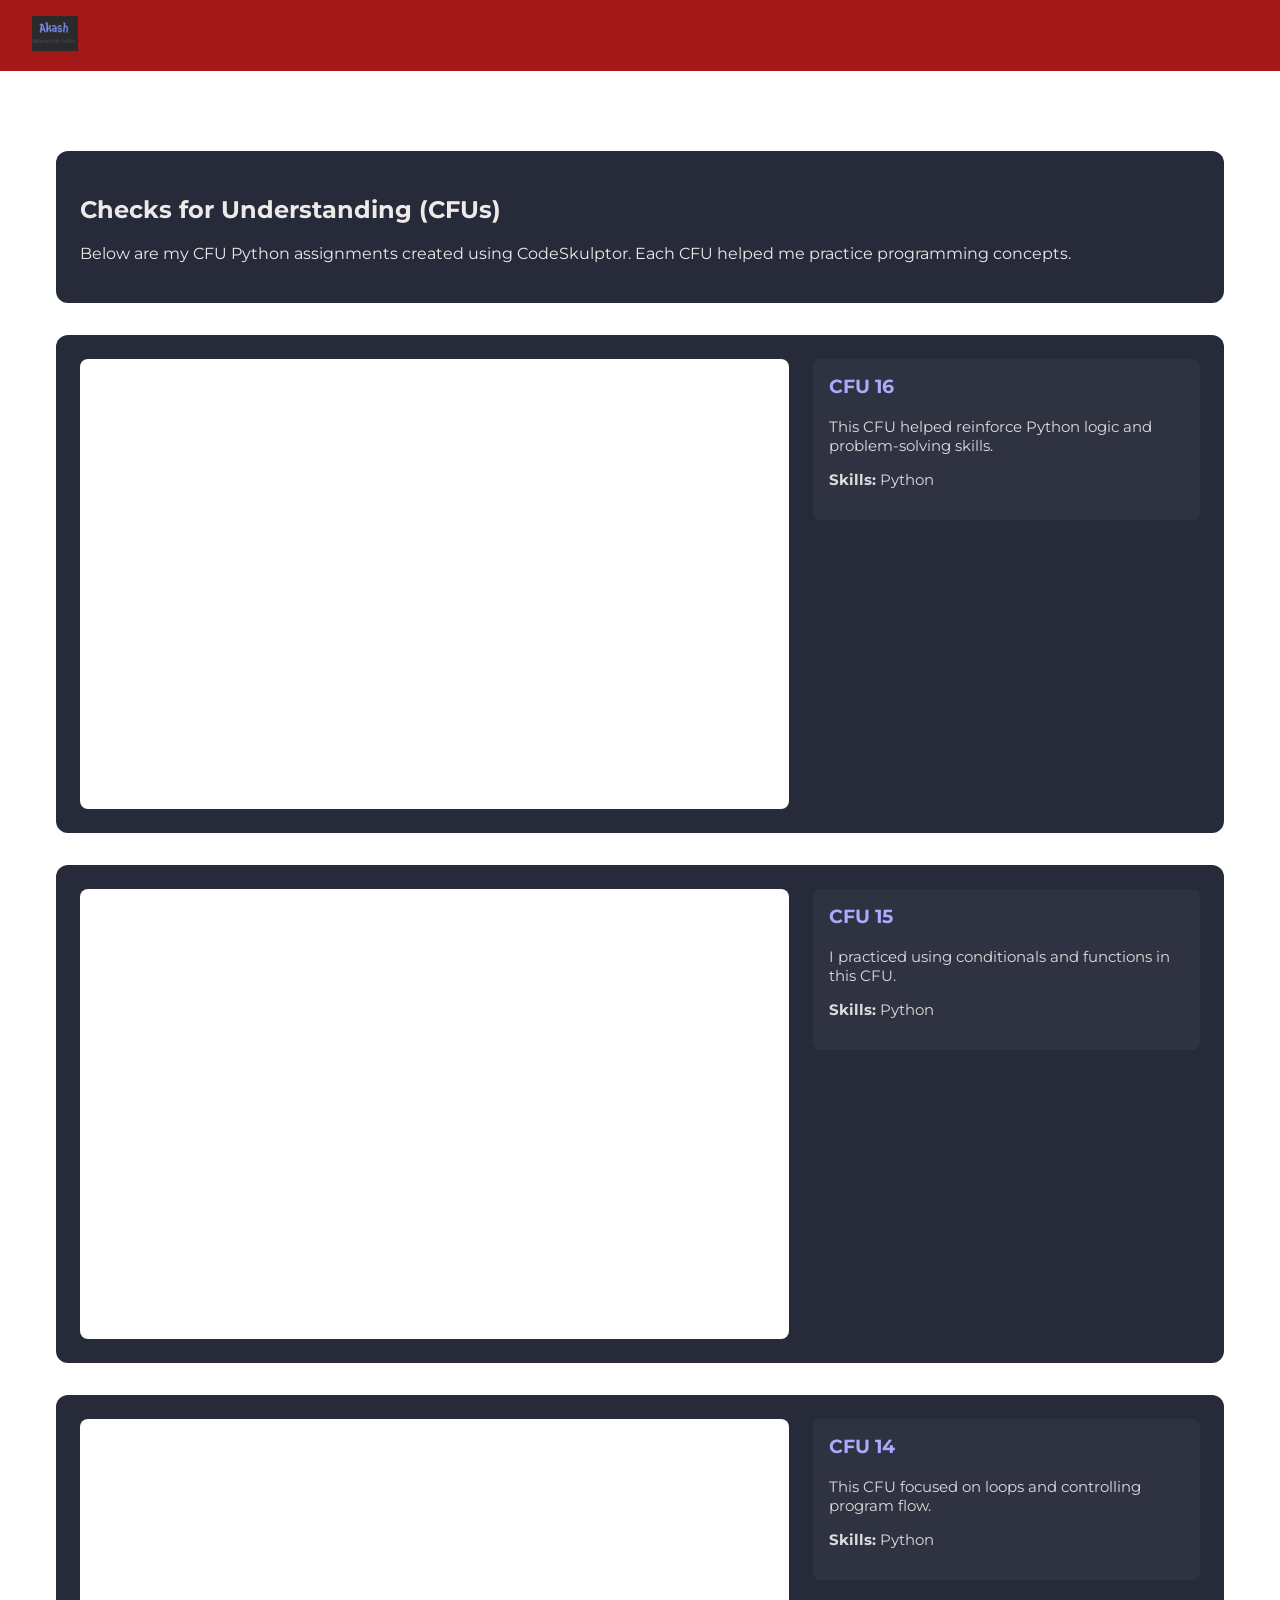
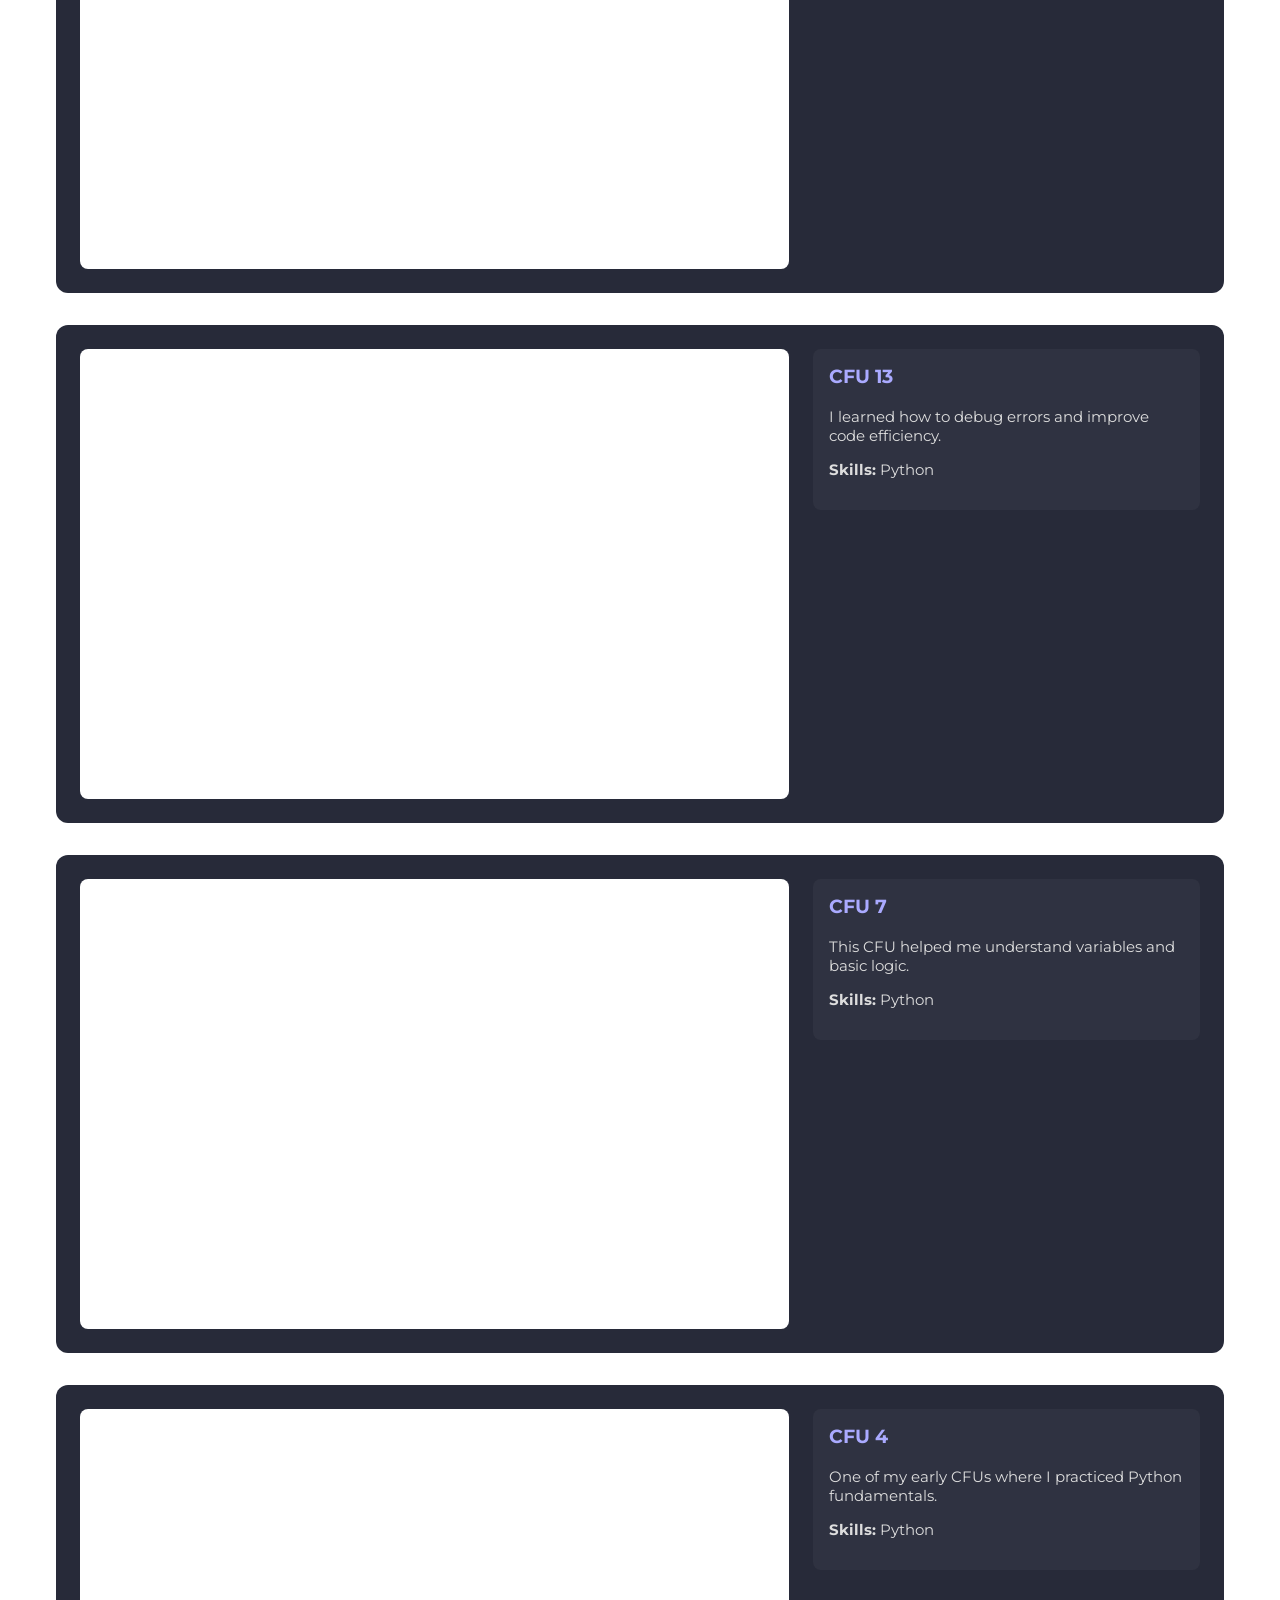
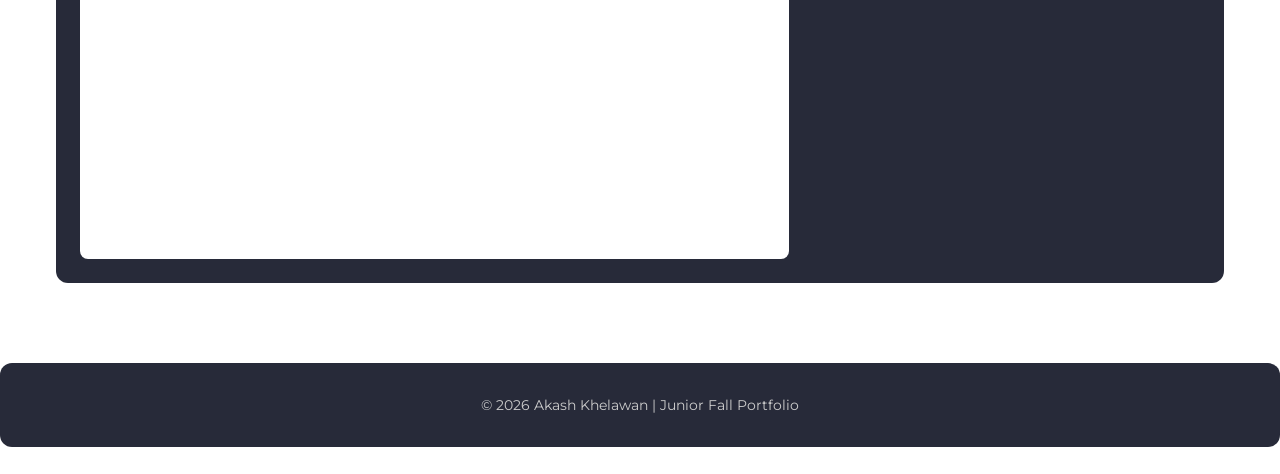
==== cfus.html @ 19fe6f0f "jhhv" ====
<!DOCTYPE html>
<html lang="en">
<head>
  <meta charset="UTF-8" />
  <meta name="viewport" content="width=device-width, initial-scale=1.0" />

  <meta name="description" content="CFUs for Akash Khelawan Junior Fall Portfolio" />
  <meta name="author" content="Akash Khelawan" />

  <title>CFUs | Akash Khelawan</title>

  <link rel="stylesheet" href="style.css" />
  <link rel="icon" type="image/x-icon" href="favicon.png" />

  <link rel="preconnect" href="https://fonts.googleapis.com" />
  <link rel="preconnect" href="https://fonts.gstatic.com" crossorigin />
  <link href="https://fonts.googleapis.com/css2?family=Montserrat:wght@300;400;700&display=swap" rel="stylesheet" />
</head>

<body>

  <!-- NAVBAR -->
  <header>
    <nav class="navbar">
      <div class="navbar-left">
        <img src="Screenshot 2026-01-14 131053.png" alt="Logo" />
      </div>
    </nav>
  </header>

  <!-- MAIN CONTENT -->
  <main class="home-card">

    <!-- PAGE INTRO -->
    <section class="resource-card">
      <h1>Checks for Understanding (CFUs)</h1>
      <p>
        Below are my CFU Python assignments created using CodeSkulptor.
        Each CFU helped me practice programming concepts.
      </p>
    </section>

    <!-- CFU 16 -->
    <section class="resource-card">
      <div class="project">
        <iframe
          src="https://py3.codeskulptor.org/#user310_YXMBWTCWkM5Rmgs.py"
          title="CFU 16">
        </iframe>

        <div class="reflection">
          <h3>CFU 16</h3>
          <p>
            This CFU helped reinforce Python logic and problem-solving skills.
          </p>
          <p><strong>Skills:</strong> Python</p>
        </div>
      </div>
    </section>

    <!-- CFU 15 -->
    <section class="resource-card">
      <div class="project">
        <iframe
          src="https://py3.codeskulptor.org/#user310_vE3yxVsRXvlxkF5.py"
          title="CFU 15">
        </iframe>

        <div class="reflection">
          <h3>CFU 15</h3>
          <p>
            I practiced using conditionals and functions in this CFU.
          </p>
          <p><strong>Skills:</strong> Python</p>
        </div>
      </div>
    </section>

    <!-- CFU 14 -->
    <section class="resource-card">
      <div class="project">
        <iframe
          src="https://py3.codeskulptor.org/#user310_5RWwBkppxSnEmj4.py"
          title="CFU 14">
        </iframe>

        <div class="reflection">
          <h3>CFU 14</h3>
          <p>
            This CFU focused on loops and controlling program flow.
          </p>
          <p><strong>Skills:</strong> Python</p>
        </div>
      </div>
    </section>

    <!-- CFU 13 -->
    <section class="resource-card">
      <div class="project">
        <iframe
          src="https://py3.codeskulptor.org/#user310_BgnChZZdWtMSDai.py"
          title="CFU 13">
        </iframe>

        <div class="reflection">
          <h3>CFU 13</h3>
          <p>
            I learned how to debug errors and improve code efficiency.
          </p>
          <p><strong>Skills:</strong> Python</p>
        </div>
      </div>
    </section>

    <!-- CFU 7 -->
    <section class="resource-card">
      <div class="project">
        <iframe
          src="https://py3.codeskulptor.org/#user310_9k0W1cW0j8AlhXe.py"
          title="CFU 7">
        </iframe>

        <div class="reflection">
          <h3>CFU 7</h3>
          <p>
            This CFU helped me understand variables and basic logic.
          </p>
          <p><strong>Skills:</strong> Python</p>
        </div>
      </div>
    </section>

    <!-- CFU 4 -->
    <section class="resource-card">
      <div class="project">
        <iframe
          src="https://py3.codeskulptor.org/#user310_n6jNhYPqyX_0.py"
          title="CFU 4">
        </iframe>

        <div class="reflection">
          <h3>CFU 4</h3>
          <p>
            One of my early CFUs where I practiced Python fundamentals.
          </p>
          <p><strong>Skills:</strong> Python</p>
        </div>
      </div>
    </section>

  </main>

  <!-- FOOTER -->
  <footer class="resource-card">
    <p>© <span id="year"></span> Akash Khelawan | Junior Fall Portfolio</p>
  </footer>

  <script>
    document.getElementById("year").textContent = new Date().getFullYear();
  </script>

</body>
</html>
---- style.css ----
/* =========================
   GLOBAL / RESET
========================= */
* {
  box-sizing: border-box;
}

body {
  margin: 0;
  font-family: 'Montserrat', Arial, sans-serif;
  color: #eeeaea;
  background-image: url("starry_sun.jpg");
  background-size: cover;
  background-repeat: repeat-y;
  background-attachment: fixed;
}

/* =========================
   NAVBAR
========================= */
.navbar {
  background-color: #a41818;
  padding: 1em 2em;
  display: flex;
  justify-content: space-between;
  align-items: center;
}

.navbar-left img {
  height: 35px;
}

.navbar-right {
  list-style: none;
  display: flex;
  gap: 2em;
  margin: 0;
  padding: 0;
}

.navbar-right a {
  color: white;
  text-decoration: none;
  font-weight: bold;
}

.navbar-right a:hover {
  color: #aaaaff;
}

/* =========================
   PAGE LAYOUT
========================= */
.home-card {
  max-width: 1200px;
  margin: 2em auto;
  padding: 1em;
}

/* =========================
   CARDS
========================= */
.resource-card {
  background-color: rgba(28, 31, 47, 0.95);
  margin: 2em auto;
  padding: 1.5em;
  border-radius: 12px;
  box-shadow: 0 0 12px rgba(255, 255, 255, 0.08);
}

/* =========================
   BIO
========================= */
.bio {
  display: flex;
  flex-direction: column;
  align-items: center;
  text-align: center;
}

.bio-pic img {
  width: 150px;
  height: 150px;
  border-radius: 50%;
  border: 3px solid #5555aa;
  object-fit: cover;
}

.bio-text h1 {
  margin-bottom: 0.2em;
}

.bio-text h4 {
  margin-top: 0;
  font-weight: normal;
  color: #ccccff;
}

/* =========================
   QUICK LINKS
========================= */
.quick-links {
  display: flex;
  justify-content: center;
  gap: 1.5em;
  flex-wrap: wrap;
}

.quick-links a {
  padding: 0.7em 1.5em;
  background-color: #5555aa;
  color: white;
  text-decoration: none;
  border-radius: 20px;
  font-weight: bold;
  transition: 0.3s;
}

.quick-links a:hover {
  background-color: #7777dd;
}

/* =========================
   PROJECTS
========================= */
.project {
  display: flex;
  gap: 1.5em;
  align-items: flex-start;
}

.project iframe {
  flex: 2;
  min-width: 320px;
  height: 450px;
  border: none;
  background-color: white;
  border-radius: 8px;
}

.reflection {
  flex: 1;
  background-color: rgba(255, 255, 255, 0.04);
  padding: 1em;
  border-radius: 8px;
}

.reflection h3 {
  margin-top: 0;
  color: #aaaaff;
}

.reflection p {
  font-size: 0.95em;
  color: #dddddd;
}

/* =========================
   LINKS / ICONS
========================= */
.skill-images {
  display: flex;
  justify-content: center;
  gap: 1.5em;
  margin-top: 1em;
}

.picture {
  transition: transform 0.2s ease;
}

.picture:hover {
  transform: scale(1.05);
}

.link-pic {
  height: 80px;
  width: 80px;
  border-radius: 10px;
  border: 2px solid white;
  object-fit: cover;
}

/* =========================
   FOOTER
========================= */
footer {
  text-align: center;
  font-size: 0.85em;
  color: #cccccc;
}

/* =========================
   RESPONSIVE
========================= */
@media (max-width: 900px) {
  .project {
    flex-direction: column;
  }

  .project iframe {
    width: 100%;
    height: 350px;
  }
}

@media (max-width: 600px) {
  .navbar {
    flex-direction: column;
    gap: 1em;
  }

  .navbar-right {
    flex-wrap: wrap;
    justify-content: center;
  }
}

.projects-table {
  width: 100%;
  border-collapse: collapse;
  font-size: 0.9em;
}

.projects-table th,
.projects-table td {
  border: 1px solid #444;
  padding: 10px;
  text-align: left;
}

.projects-table th {
  background-color: #111;
  color: #aaaaff;
}

.projects-table a {
  color: #aaaaff;
  text-decoration: none;
  font-weight: bold;
}

.projects-table a:hover {
  text-decoration: underline;
}
.projects-table tr:nth-child(even) {
  background-color: rgba(255, 255, 255, 0.05);
}
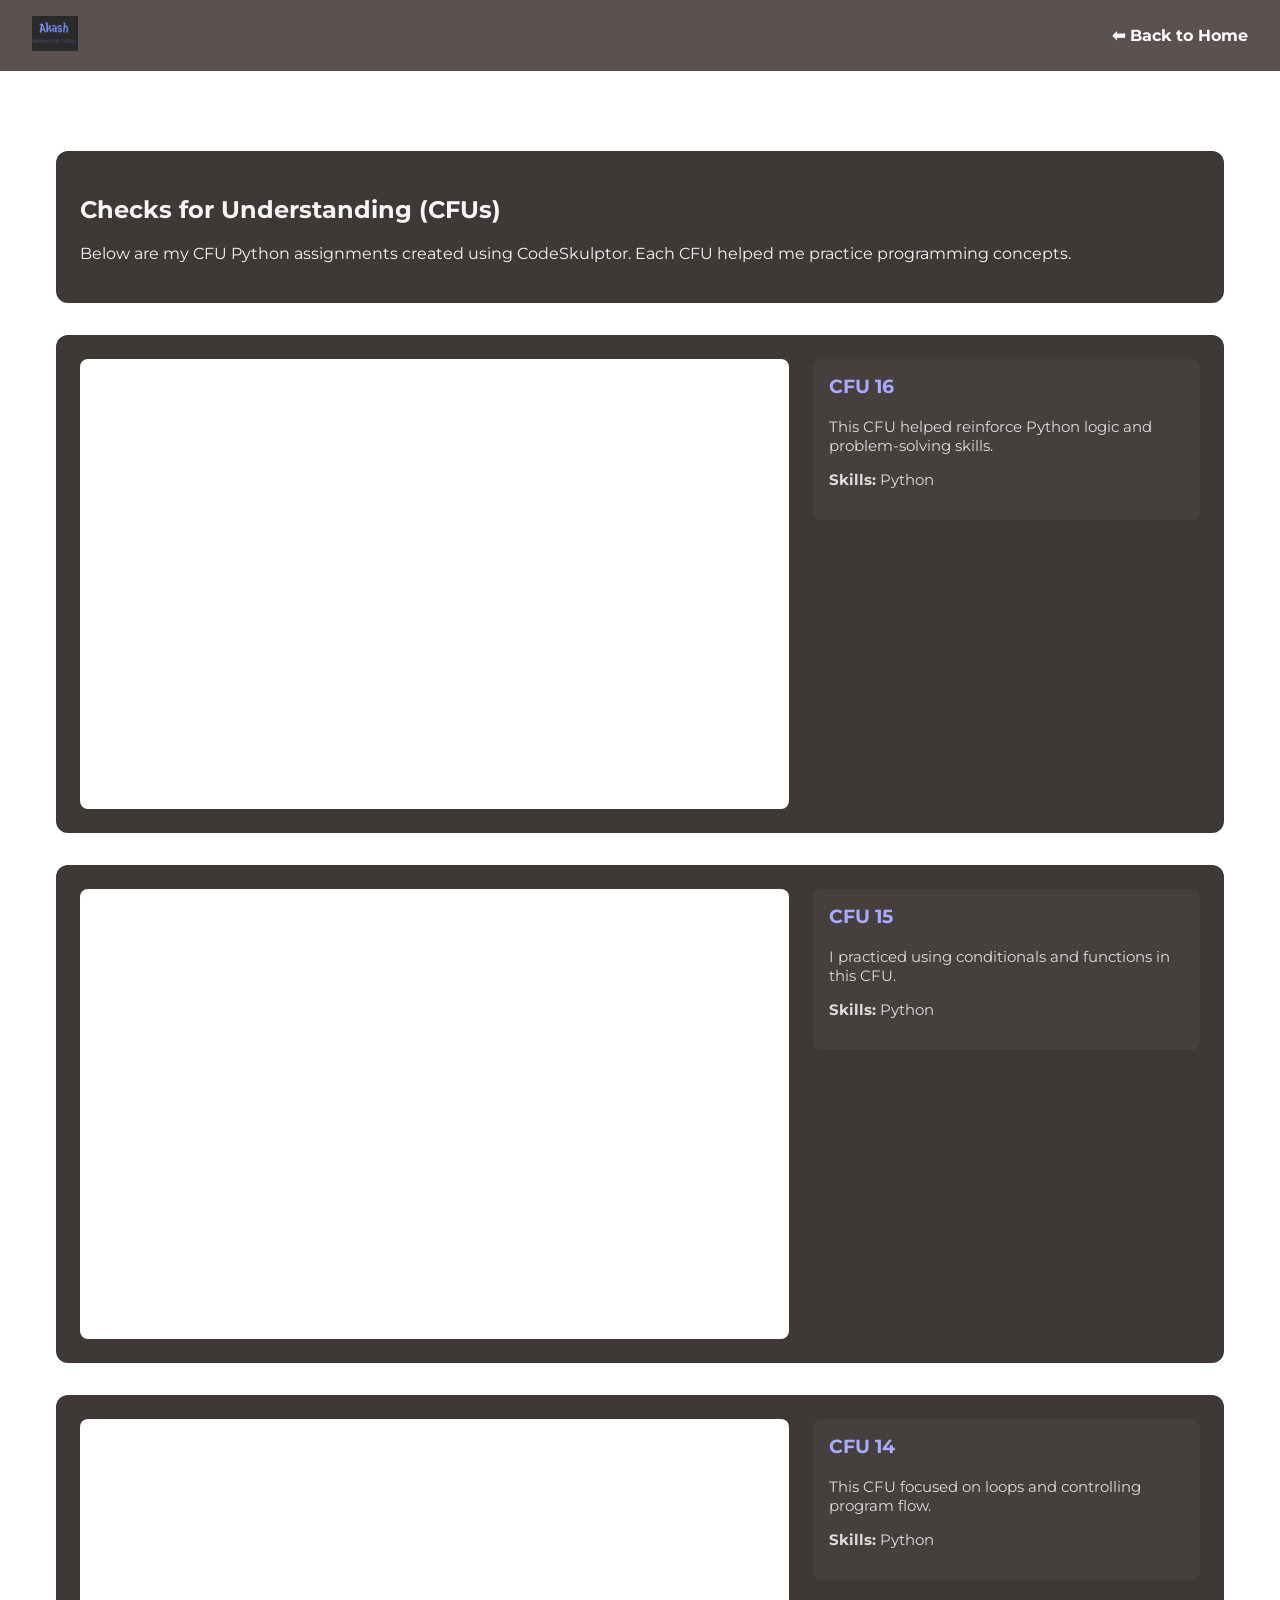
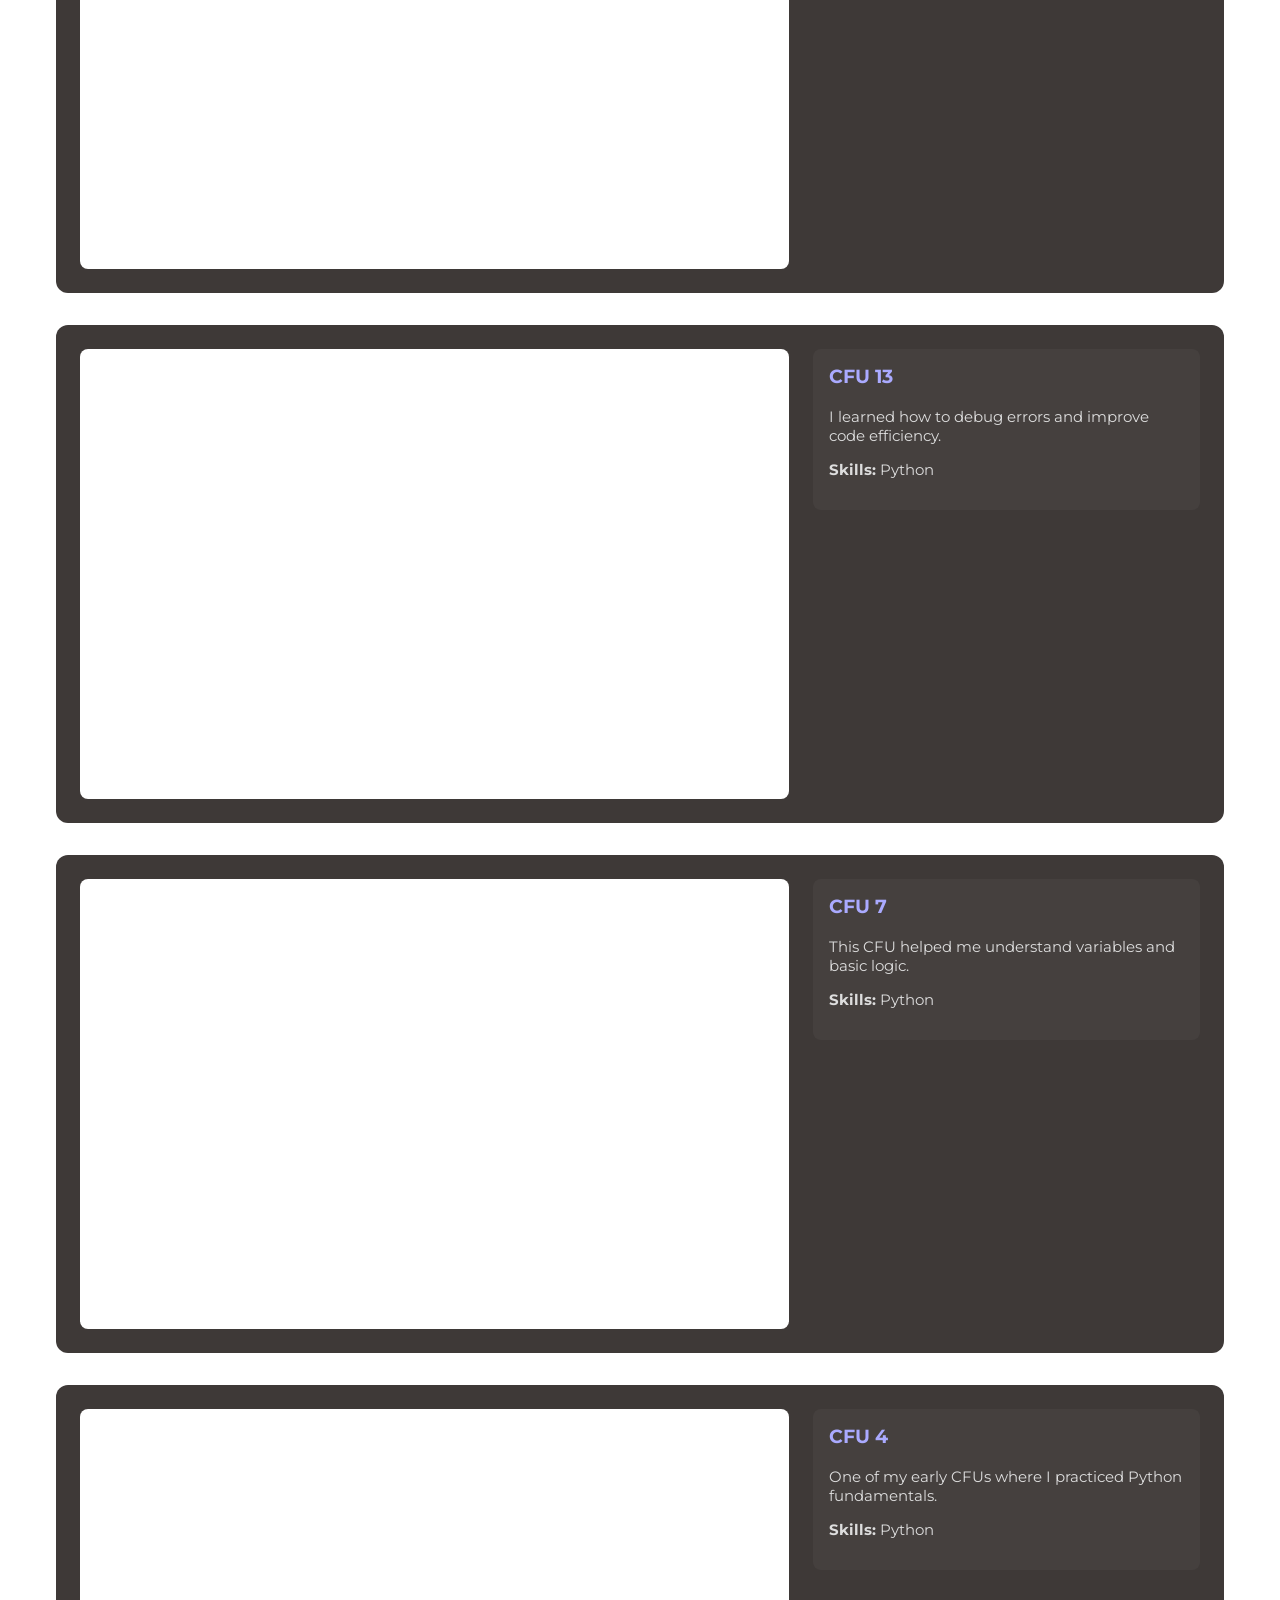
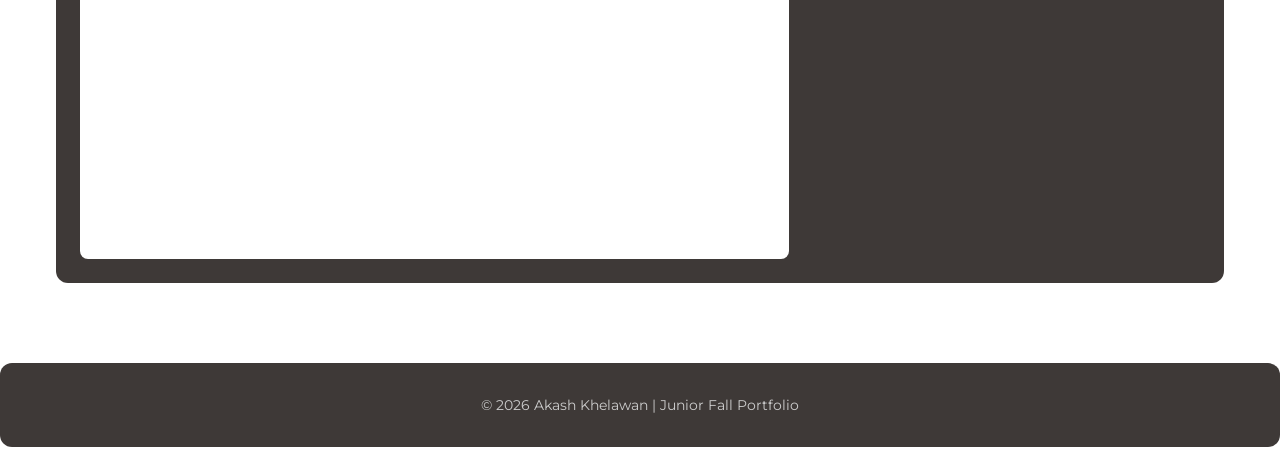
==== commit 7e802c82: "out" ====
--- a/cfus.html
+++ b/cfus.html
@@ -14,7 +14,10 @@
 
   <link rel="preconnect" href="https://fonts.googleapis.com" />
   <link rel="preconnect" href="https://fonts.gstatic.com" crossorigin />
-  <link href="https://fonts.googleapis.com/css2?family=Montserrat:wght@300;400;700&display=swap" rel="stylesheet" />
+  <link
+    href="https://fonts.googleapis.com/css2?family=Montserrat:wght@300;400;700&display=swap"
+    rel="stylesheet"
+  />
 </head>
 
 <body>
@@ -24,6 +27,11 @@
     <nav class="navbar">
       <div class="navbar-left">
         <img src="Screenshot 2026-01-14 131053.png" alt="Logo" />
+      </div>
+
+      <!-- BACK TO HOME BUTTON -->
+      <div class="navbar-right">
+        <a href="index.html" class="home-btn">⬅ Back to Home</a>
       </div>
     </nav>
   </header>
@@ -50,9 +58,7 @@
 
         <div class="reflection">
           <h3>CFU 16</h3>
-          <p>
-            This CFU helped reinforce Python logic and problem-solving skills.
-          </p>
+          <p>This CFU helped reinforce Python logic and problem-solving skills.</p>
           <p><strong>Skills:</strong> Python</p>
         </div>
       </div>
@@ -68,9 +74,7 @@
 
         <div class="reflection">
           <h3>CFU 15</h3>
-          <p>
-            I practiced using conditionals and functions in this CFU.
-          </p>
+          <p>I practiced using conditionals and functions in this CFU.</p>
           <p><strong>Skills:</strong> Python</p>
         </div>
       </div>
@@ -86,9 +90,7 @@
 
         <div class="reflection">
           <h3>CFU 14</h3>
-          <p>
-            This CFU focused on loops and controlling program flow.
-          </p>
+          <p>This CFU focused on loops and controlling program flow.</p>
           <p><strong>Skills:</strong> Python</p>
         </div>
       </div>
@@ -104,9 +106,7 @@
 
         <div class="reflection">
           <h3>CFU 13</h3>
-          <p>
-            I learned how to debug errors and improve code efficiency.
-          </p>
+          <p>I learned how to debug errors and improve code efficiency.</p>
           <p><strong>Skills:</strong> Python</p>
         </div>
       </div>
@@ -122,9 +122,7 @@
 
         <div class="reflection">
           <h3>CFU 7</h3>
-          <p>
-            This CFU helped me understand variables and basic logic.
-          </p>
+          <p>This CFU helped me understand variables and basic logic.</p>
           <p><strong>Skills:</strong> Python</p>
         </div>
       </div>
@@ -140,9 +138,7 @@
 
         <div class="reflection">
           <h3>CFU 4</h3>
-          <p>
-            One of my early CFUs where I practiced Python fundamentals.
-          </p>
+          <p>One of my early CFUs where I practiced Python fundamentals.</p>
           <p><strong>Skills:</strong> Python</p>
         </div>
       </div>
--- a/style.css
+++ b/style.css
@@ -8,7 +8,7 @@
 body {
   margin: 0;
   font-family: 'Montserrat', Arial, sans-serif;
-  color: #eeeaea;
+  color: #f6f6f6;
   background-image: url("starry_sun.jpg");
   background-size: cover;
   background-repeat: repeat-y;
@@ -19,7 +19,7 @@
    NAVBAR
 ========================= */
 .navbar {
-  background-color: #a41818;
+  background-color: #5b5151;
   padding: 1em 2em;
   display: flex;
   justify-content: space-between;
@@ -61,7 +61,7 @@
    CARDS
 ========================= */
 .resource-card {
-  background-color: rgba(28, 31, 47, 0.95);
+  background-color: rgba(52, 47, 45, 0.95);
   margin: 2em auto;
   padding: 1.5em;
   border-radius: 12px;
